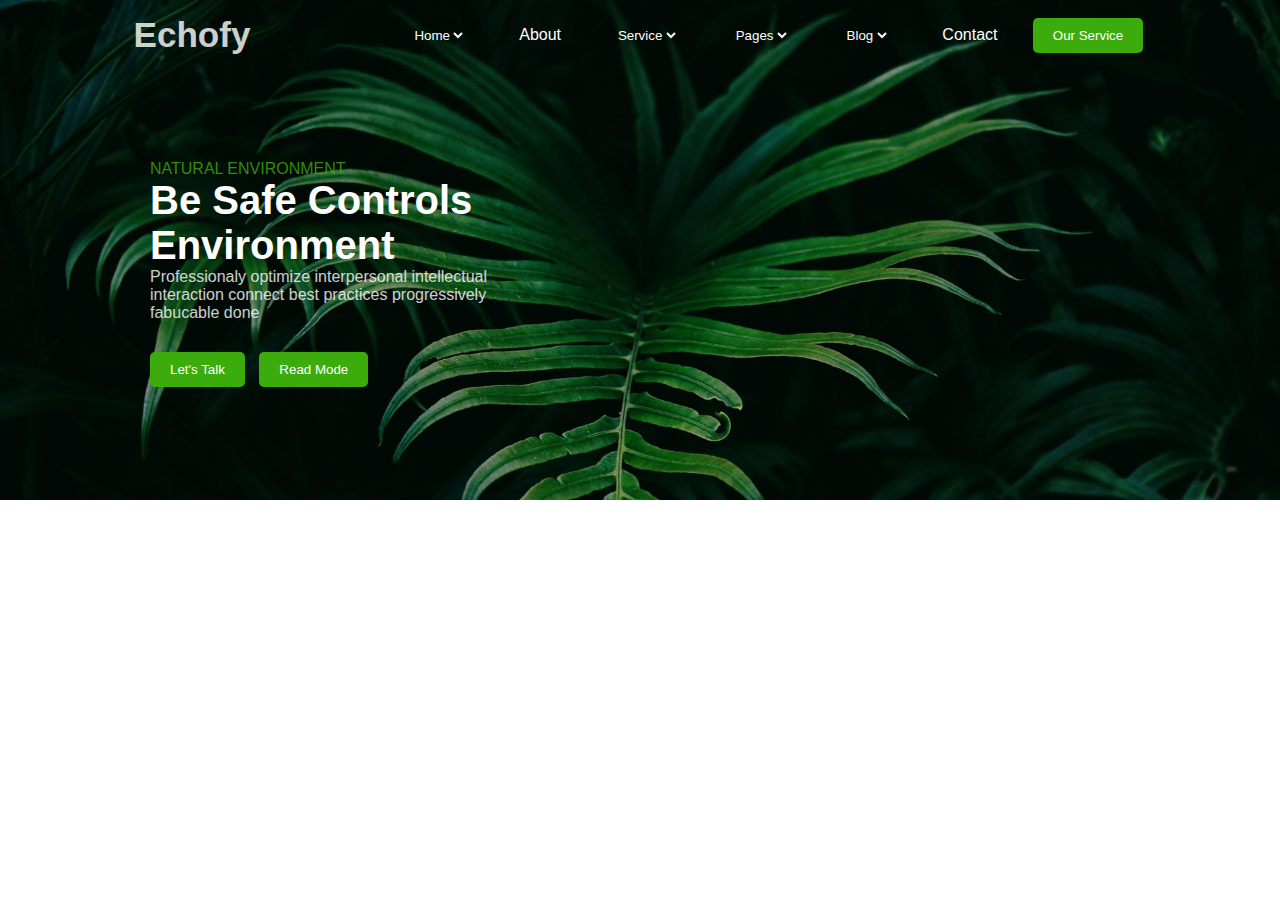
==== index/index.html @ ab8799f3 "started building Echofy  website" ====
<!DOCTYPE html>
<html lang="en">
<head>
    <meta charset="UTF-8">
    <meta name="viewport" content="width=device-width, initial-scale=1.0">
    <link rel="stylesheet" href="index.css">
    <title>Echofy</title>
</head>
<body>
    <section>
        <div class="box1">
            <div class="inner1"><h3>Echofy</h3></div>
            <div class="inner2">
                <div class="nav-btn">
                    <select name="home" id="home">
                        <option value="Home">Home</option>
                    </select>
                </div>
                <div class="nav-btn">About</div>
                <div class="nav-btn">
                    <select name="home" id="home">
                        <option value="Home">Service</option>
                    </select>
                </div>
                <div class="nav-btn">
                    <select name="home" id="home">
                        <option value="Home">Pages</option>
                    </select>
                </div>
                <div class="nav-btn">
                    <select name="home" id="home">
                        <option value="Home" class="option">Blog</option>
                    </select>
                </div>
                <div class="nav-btn">Contact</div>
            </div>
            <div class="inner3">
                <div><a href=""><button>Our Service</button></a></div>
            </div>
        </div>
        <div class="box2">
            <div class="inner1">
                <p class="green">NATURAL ENVIRONMENT</p>
                <h1>Be Safe Controls Environment</h1>
                <p id="para1">Professionaly optimize interpersonal intellectual interaction connect
                    best practices progressively fabucable done </p>
                <a href=""><button class="btn1">Let's Talk</button></a>
                <a href=""><button class="btn1">Read Mode</button></a>
            </div>
        </div>
    </section>
</body>
</html>
---- index/index.css ----
* {
    margin: 0;
    padding: 0;
    box-sizing: content-box;
}

body {
    font-family: sans-serif;
}

section {
    width: 100%;
    min-height: 500px;
    background-image: url("/img/leaves-fotor.png");
    background-size: cover;
    color: white;
}

section .box1 {
    width: 100%;
    height: 50px;
    display: flex;
    padding-top: 10px;
}
 
.box1 .inner1 {
    width: 30%;
    display: flex;
    justify-content: center;
    align-items: center;
    font-weight: bold;
    font-size: 30px;
}

.box1 .inner2 {
    width: 50%;
    display: flex;
    justify-content: space-around;
    align-items: center;
}

.box1 .inner3 {
    width: 10%;
    display: flex;
    justify-content: center;
    align-items: center;
}

button {
    background-color: rgb(60, 172, 12);
    border-radius: 5px;
    padding: 10px 20px;
    color: white;
    border: none;
}

section .box2 {
    width: 100%;
    height: 300px;
}

.box2 .inner1 {
    width: 30%;
    height: 300px;
    margin: 100px 50vw 50px 150px;
}

h1 {
    font-size: 2.5rem;
}

p {
    opacity: 0.8;
}

#para1 {
    padding-bottom: 30px;
}

.green {
    color:rgb(60, 172, 12)
}

h3 {
    opacity: 0.8;
}

.btn1 {
    margin-right: 10px;
}

select {
    background: transparent;
    color: white;
    border: none;
}
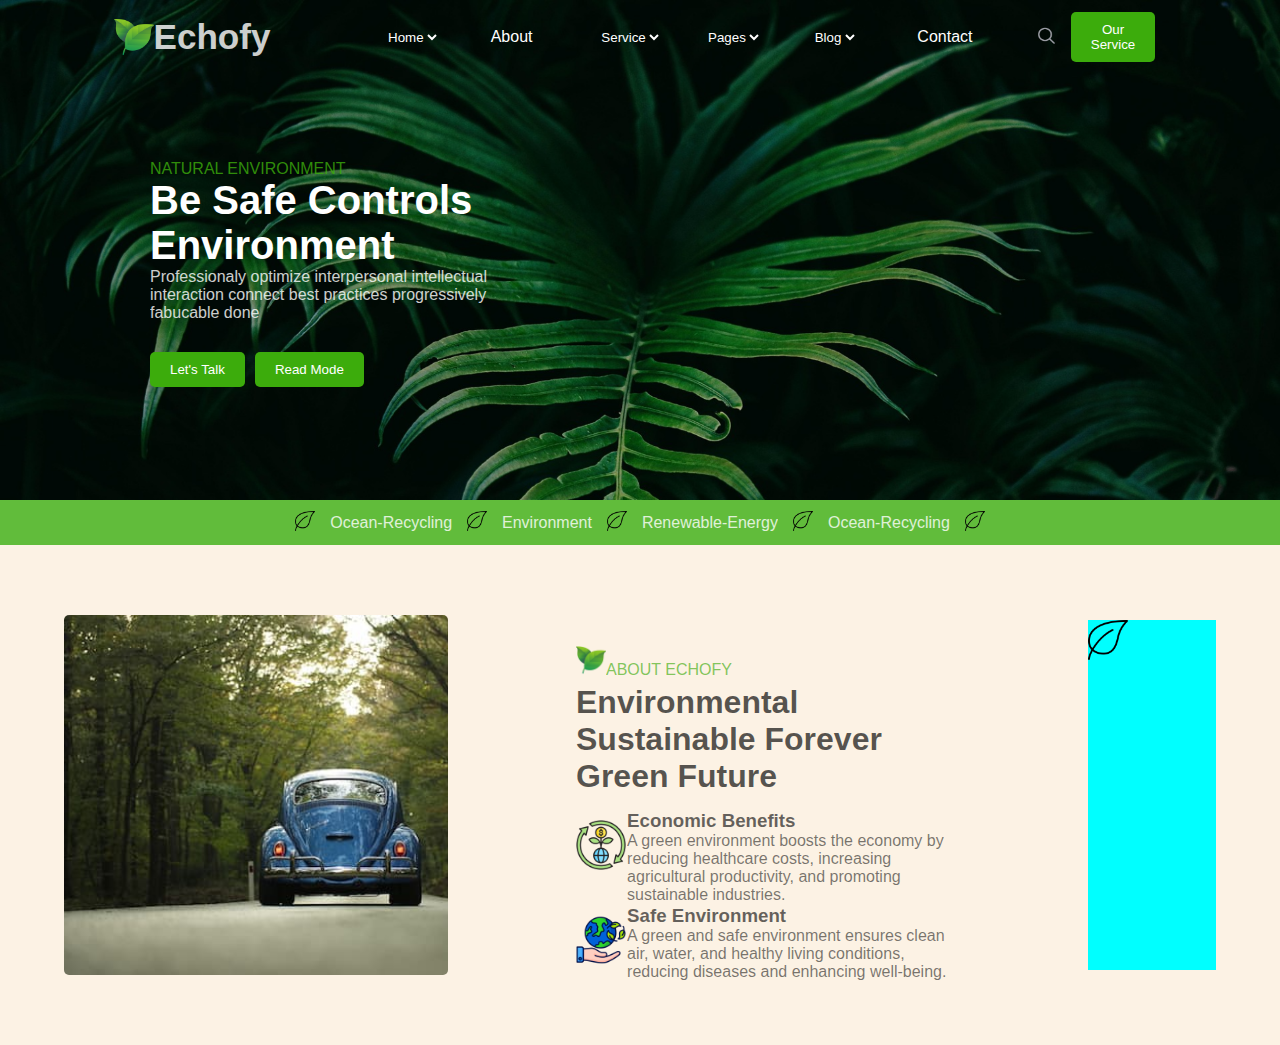
==== commit e9c848bb: "added contents about echofy" ====
--- a/index/index.html
+++ b/index/index.html
@@ -7,9 +7,9 @@
     <title>Echofy</title>
 </head>
 <body>
-    <section>
+    <section id="header">
         <div class="box1">
-            <div class="inner1"><h3>Echofy</h3></div>
+            <div class="inner1"><img src="/img/leaf.png" alt="logo" length="40" height="40"><h3>Echofy</h3></div>
             <div class="inner2">
                 <div class="nav-btn">
                     <select name="home" id="home">
@@ -35,7 +35,8 @@
                 <div class="nav-btn">Contact</div>
             </div>
             <div class="inner3">
-                <div><a href=""><button>Our Service</button></a></div>
+                <a href=""><img class="img1" src="/img/image.png" alt="sreach icon" width="20" height="20"></a><a href=""></a>
+                <div><button>Our Service</button></a></div>
             </div>
         </div>
         <div class="box2">
@@ -44,9 +45,71 @@
                 <h1>Be Safe Controls Environment</h1>
                 <p id="para1">Professionaly optimize interpersonal intellectual interaction connect
                     best practices progressively fabucable done </p>
-                <a href=""><button class="btn1">Let's Talk</button></a>
-                <a href=""><button class="btn1">Read Mode</button></a>
+                <div class="inner-box">
+                    <a href=""><button class="btn1">Let's Talk</button></a>
+                    <a href=""><button class="btn1">Read Mode</button></a>
+                </div>
             </div>
+        </div>
+    </section>
+    <section id="divider">
+        <div>
+            <img class="img1" src="/img/leaf (1).png" alt="leaf pic" length="20" width="20">
+        </div>
+        <div>
+            <p>Ocean-Recycling</p>
+        </div>
+        <div>
+            <img class="img1" src="/img/leaf (1).png" alt="leaf pic" length="20" width="20">
+        </div>
+        <div>
+            <p>Environment</p>
+        </div>
+        <div>
+            <img class="img1" src="/img/leaf (1).png" alt="leaf pic" length="20" width="20">
+        </div>
+        <div>
+            <p>Renewable-Energy</p>
+        </div>
+        <div>
+            <img class="img1" src="/img/leaf (1).png" alt="leaf pic" length="20" width="20">
+        </div>
+        <div>
+            <p>Ocean-Recycling</p>
+        </div>
+        <div>
+            <img class="img1" src="/img/leaf (1).png" alt="leaf pic" length="20" width="20">
+        </div>
+    </section>
+    <section id="section-one">
+        <div class="box1">
+        </div>
+        <div class="box2">
+            <div>
+                <img class="inline" src="/img/leaf.png" alt="logo" length="30" height="30"><p class="inline">ABOUT ECHOFY</p>
+            </div>
+            <h2>Environmental Sustainable Forever Green Future</h2>
+            <div class="container1">
+                <div class="inner10">
+                    <img src="/img/green-economy.png" alt="icon" height="50" width="50">
+                </div>
+                <div class="inner20">
+                    <h3 class="blacked">Economic Benefits</h3>
+                    <p class="blackedp">A green environment boosts the economy by reducing healthcare costs, increasing agricultural productivity, and promoting sustainable industries.</p>
+                </div>
+            </div>
+            <div class="container1">
+                <div class="inner10">
+                    <img src="/img/environmentalism.png" alt="icon" height="50" width="50">
+                </div>
+                <div class="inner20">
+                    <h3 class="blacked">Safe Environment</h3>
+                    <p class="blackedp">A green and safe environment ensures clean air, water, and healthy living conditions, reducing diseases and enhancing well-being.</p>
+                </div>
+            </div>
+        </div>
+        <div class="box3">
+            <img src="/img/leaf (1).png" alt="leaf pic" height="40" weight="40">
         </div>
     </section>
 </body>
--- a/index/index.css
+++ b/index/index.css
@@ -6,26 +6,28 @@
 
 body {
     font-family: sans-serif;
+    color: white;
 }
 
-section {
+#header {
     width: 100%;
-    min-height: 500px;
+    height: 500px;
     background-image: url("/img/leaves-fotor.png");
     background-size: cover;
-    color: white;
 }
 
 section .box1 {
     width: 100%;
     height: 50px;
     display: flex;
+    flex-wrap: wrap;
     padding-top: 10px;
 }
  
 .box1 .inner1 {
     width: 30%;
     display: flex;
+    flex-wrap: wrap;
     justify-content: center;
     align-items: center;
     font-weight: bold;
@@ -35,8 +37,13 @@
 .box1 .inner2 {
     width: 50%;
     display: flex;
+    flex-wrap: wrap;
     justify-content: space-around;
     align-items: center;
+}
+
+.nav-btn {
+    flex: 1 1 50px;
 }
 
 .box1 .inner3 {
@@ -50,16 +57,17 @@
     background-color: rgb(60, 172, 12);
     border-radius: 5px;
     padding: 10px 20px;
+    border: none;
     color: white;
-    border: none;
 }
 
 section .box2 {
     width: 100%;
-    height: 300px;
+    max-height: 300px;
 }
 
 .box2 .inner1 {
+    flex: 1 1 300px;
     width: 30%;
     height: 300px;
     margin: 100px 50vw 50px 150px;
@@ -85,6 +93,12 @@
     opacity: 0.8;
 }
 
+h2 {
+    font-size: 2rem;
+    color: rgba(0, 0, 0, 0.655);
+    margin-top: 5px;
+}
+
 .btn1 {
     margin-right: 10px;
 }
@@ -93,4 +107,88 @@
     background: transparent;
     color: white;
     border: none;
+}
+
+.img1 {
+    padding: 15px;
+}
+
+.inner-box {
+    display: flex;
+}
+
+#divider {
+    color: white;
+    width: 100%;
+    height: 5vh;
+    background-color: rgba(60, 172, 12, 0.808);
+    display: flex;
+    justify-content: center;
+    align-items: center;
+}
+
+#section-one {
+    width: 100%;
+    height: 500px;
+    background-color: rgba(250, 235, 215, 0.667);
+    display: flex;
+    justify-content: space-around;
+    align-items: center;
+}
+
+#section-one .box1 {
+    height: 350px;
+    width: 30%;
+    background-image: url("/img/car-fotor.jpg");
+    background-size: cover;
+    border-radius: 5px;
+}
+
+#section-one .box2 {
+    height: 350px;
+    width: 30%;
+    
+}
+
+#section-one .box3 {
+    height: 350px;
+    width: 10%;
+    background-color: aqua;
+}
+
+.inline {
+    display: inline;
+    color: rgba(60, 172, 12, 0.808);
+}
+
+.container1 {
+    display: flex;
+    max-height: 90px;
+    margin-bottom: 5px;
+    margin-top: 15px;
+}
+
+.inner10 {
+    width: 12%;
+    height: 70px;
+    padding-top: 10px;
+    padding-right: 5px;
+}
+
+.inner20 {
+    width: 88%;
+    height: 80px;
+}
+
+.blacked {
+    color:rgba(0, 0, 0, 0.75);
+}
+
+.blackedp {
+    color:rgba(0, 0, 0, 0.655);
+    size: 5px;
+}
+
+.box3 {
+    margin:0
 }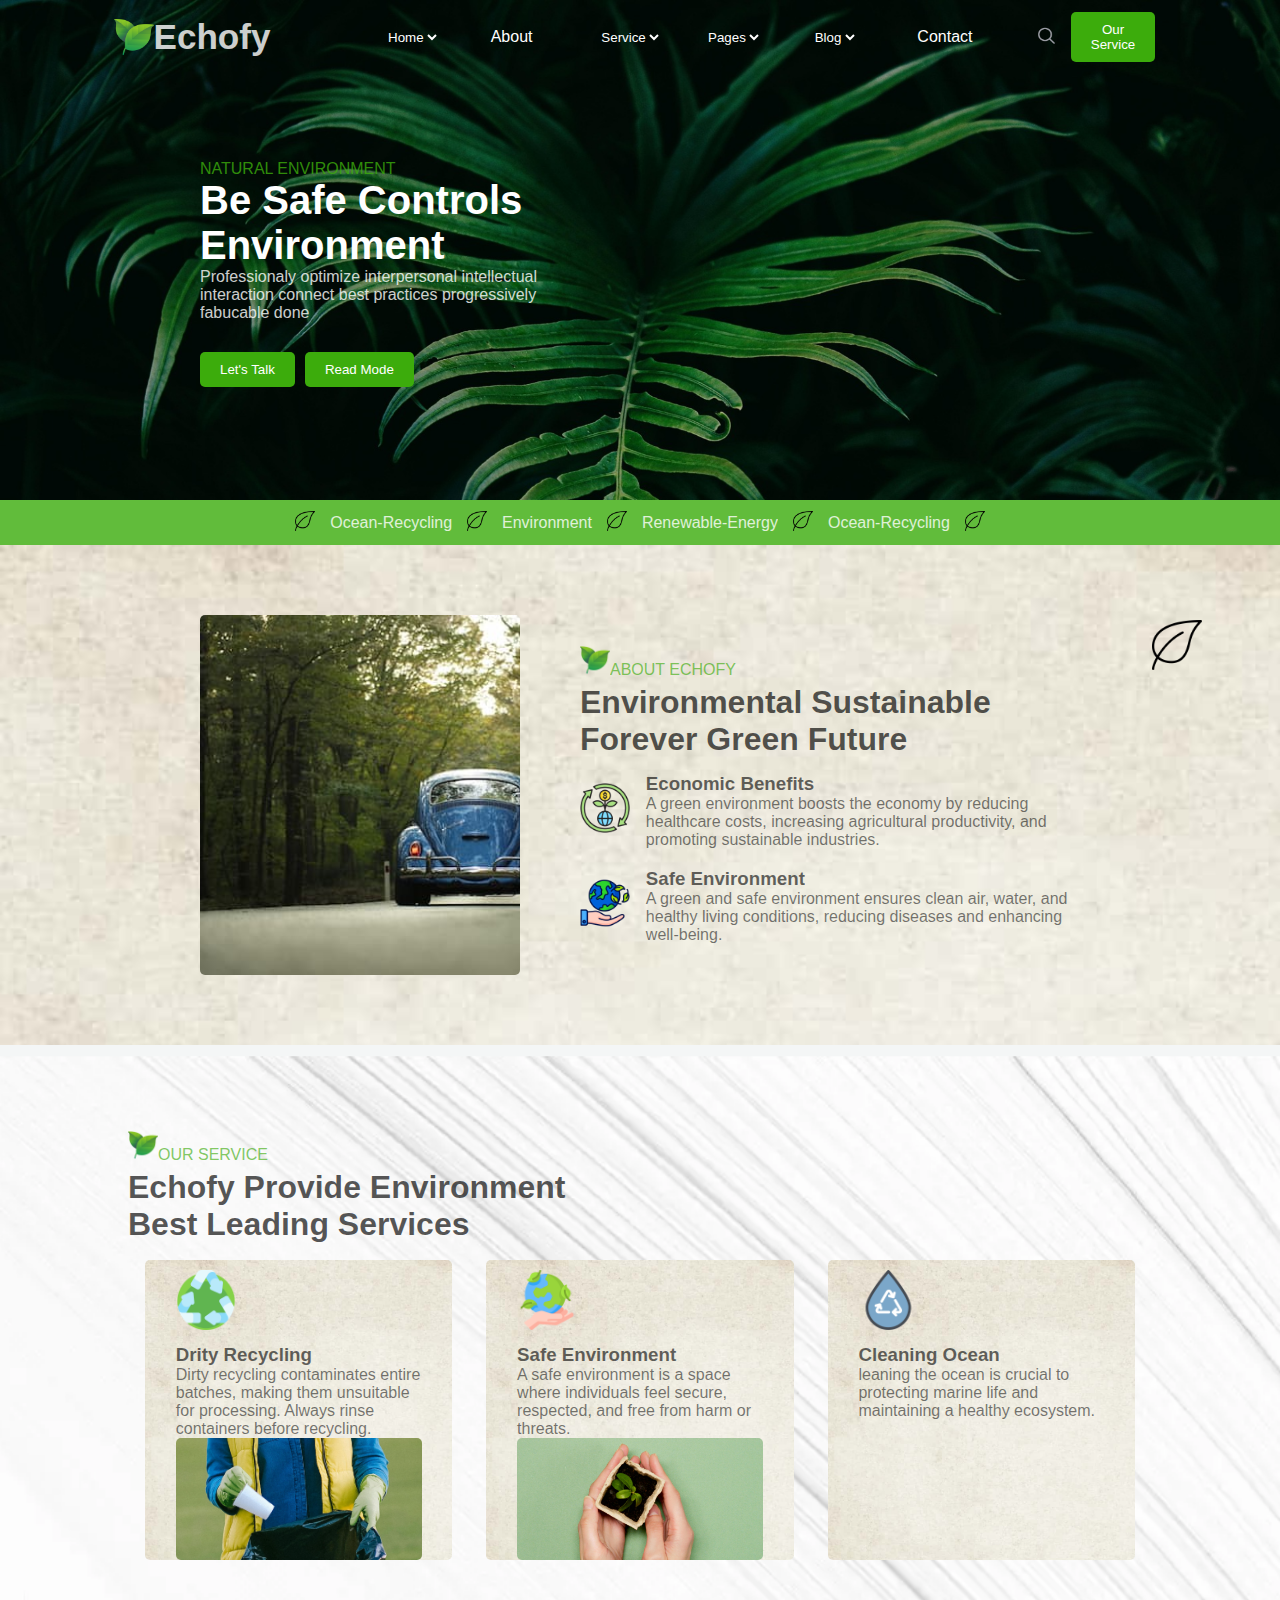
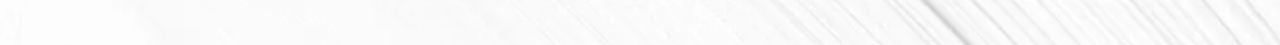
==== commit e0dfd29e: "included echofy services and more" ====
--- a/index/index.html
+++ b/index/index.html
@@ -36,7 +36,7 @@
             </div>
             <div class="inner3">
                 <a href=""><img class="img1" src="/img/image.png" alt="sreach icon" width="20" height="20"></a><a href=""></a>
-                <div><button>Our Service</button></a></div>
+                <div><button id="service-btn">Our Service</button></a></div>
             </div>
         </div>
         <div class="box2">
@@ -88,7 +88,8 @@
             <div>
                 <img class="inline" src="/img/leaf.png" alt="logo" length="30" height="30"><p class="inline">ABOUT ECHOFY</p>
             </div>
-            <h2>Environmental Sustainable Forever Green Future</h2>
+            <h2>Environmental Sustainable <br>
+                Forever Green Future</h2>
             <div class="container1">
                 <div class="inner10">
                     <img src="/img/green-economy.png" alt="icon" height="50" width="50">
@@ -109,8 +110,60 @@
             </div>
         </div>
         <div class="box3">
-            <img src="/img/leaf (1).png" alt="leaf pic" height="40" weight="40">
+            <img src="/img/leaf (1).png" alt="leaf pic" height="50" weight="50">
         </div>
     </section>
+    <section id="section-two">
+        <div class="div1">
+            <img class="inline" src="/img/leaf.png" alt="logo" length="30" height="30"><p class="inline">OUR SERVICE</p>
+            <h2>Echofy Provide Environment <br>
+            Best Leading Services</h2>
+        </div>
+        <div class="div2">
+            <div class="inner">
+                <div class="inside one">
+                    <img src="/img/recycle.png" alt="recycling icon" width="60" height="60">
+                </div>
+                <div class="inside two">
+                    <h3 class="blacked">Drity Recycling</h3>
+                <p class="blackedp">
+                    Dirty recycling contaminates entire batches, making them unsuitable for processing. Always rinse containers before recycling.
+                </p>
+                </div>
+                <div class="inside three cleaning">
+
+                </div>
+            </div>
+            <div class="inner">
+                <div class="inside one">
+                    <img src="/img/environmentalism (1).png" alt="safe environment icon" width="60" height="60">
+                </div>
+                <div class="inside two">
+                    <h3 class="blacked">Safe Environment</h3>
+                <p class="blackedp">
+                    A safe environment is a space where individuals feel secure, respected, and free from harm or threats.
+                </p>
+                </div>
+                <div class="inside three planting">
+
+                </div>
+            </div>
+            <div class="inner">
+                <div class="inside one">
+                    <img src="/img/recycle-water.png" alt="safe environment icon" width="60" height="60">
+                </div>
+                <div class="inside two">
+                    <h3 class="blacked">Cleaning Ocean</h3>
+                <p class="blackedp">
+                    leaning the ocean is crucial to protecting marine life and maintaining a healthy ecosystem.
+                </p>
+                </div>
+                <div class="inside three ocean">
+
+                </div>
+            </div>
+        </div>
+    </section>
+    <script src="index.js"></script>
 </body>
 </html>--- a/index/index.css
+++ b/index/index.css
@@ -70,7 +70,7 @@
     flex: 1 1 300px;
     width: 30%;
     height: 300px;
-    margin: 100px 50vw 50px 150px;
+    margin: 100px 50vw 50px 200px;
 }
 
 h1 {
@@ -130,30 +130,32 @@
 #section-one {
     width: 100%;
     height: 500px;
-    background-color: rgba(250, 235, 215, 0.667);
-    display: flex;
-    justify-content: space-around;
-    align-items: center;
+    background-image: url("/img/image.jpg");
+    background-size: cover;
+    display: flex;
+    gap: 60px;
+    align-items: center;
+    
 }
 
 #section-one .box1 {
     height: 350px;
-    width: 30%;
+    width: 25%;
     background-image: url("/img/car-fotor.jpg");
     background-size: cover;
     border-radius: 5px;
+    margin-left: 200px;
 }
 
 #section-one .box2 {
     height: 350px;
-    width: 30%;
+    width: 40%;
     
 }
 
 #section-one .box3 {
     height: 350px;
-    width: 10%;
-    background-color: aqua;
+    width: 5%;
 }
 
 .inline {
@@ -189,6 +191,65 @@
     size: 5px;
 }
 
-.box3 {
-    margin:0
-}+#section-two {
+    width: 100%;
+    height: 600px;
+    background-image: url("/img/strip\ back.png");
+    background-size: cover;
+    display: flex;
+    flex-direction: column;
+    align-items: center;
+    justify-content: center;
+    gap: 30px;
+}
+
+.div1 {
+    width: 80%;
+    height: 100px;
+}
+
+.div2 {
+    width: 80%;
+    height: 300px;
+    display: flex;
+    justify-content: space-around;
+}
+
+.inner {
+    width: 30%;
+    height: 300px;
+    background-image: url("/img/image.jpg");
+    background-size: cover;
+    border-radius: 5px;
+    display: flex;
+    flex-direction: column;
+    align-items: center;
+}
+
+.inside {
+    width: 80%;
+    padding-top: 10px;
+    gap: 5px;
+}
+
+.cleaning {
+    height: 150px;
+    background-image: url("/img/cleaning-fotor1.png");
+    background-size: cover;
+    border-radius: 5px;
+}
+
+.planting {
+    height: 150px;
+    background-image: url("/img/safe\ envi.jpg");
+    background-size: cover;
+    border-radius: 5px;
+} 
+
+.ocean {
+    height: 150px;
+    background-image: url("/img/oceancleaning-fotor.png");
+    background-size: cover;
+    border-radius: 5px;
+}
+
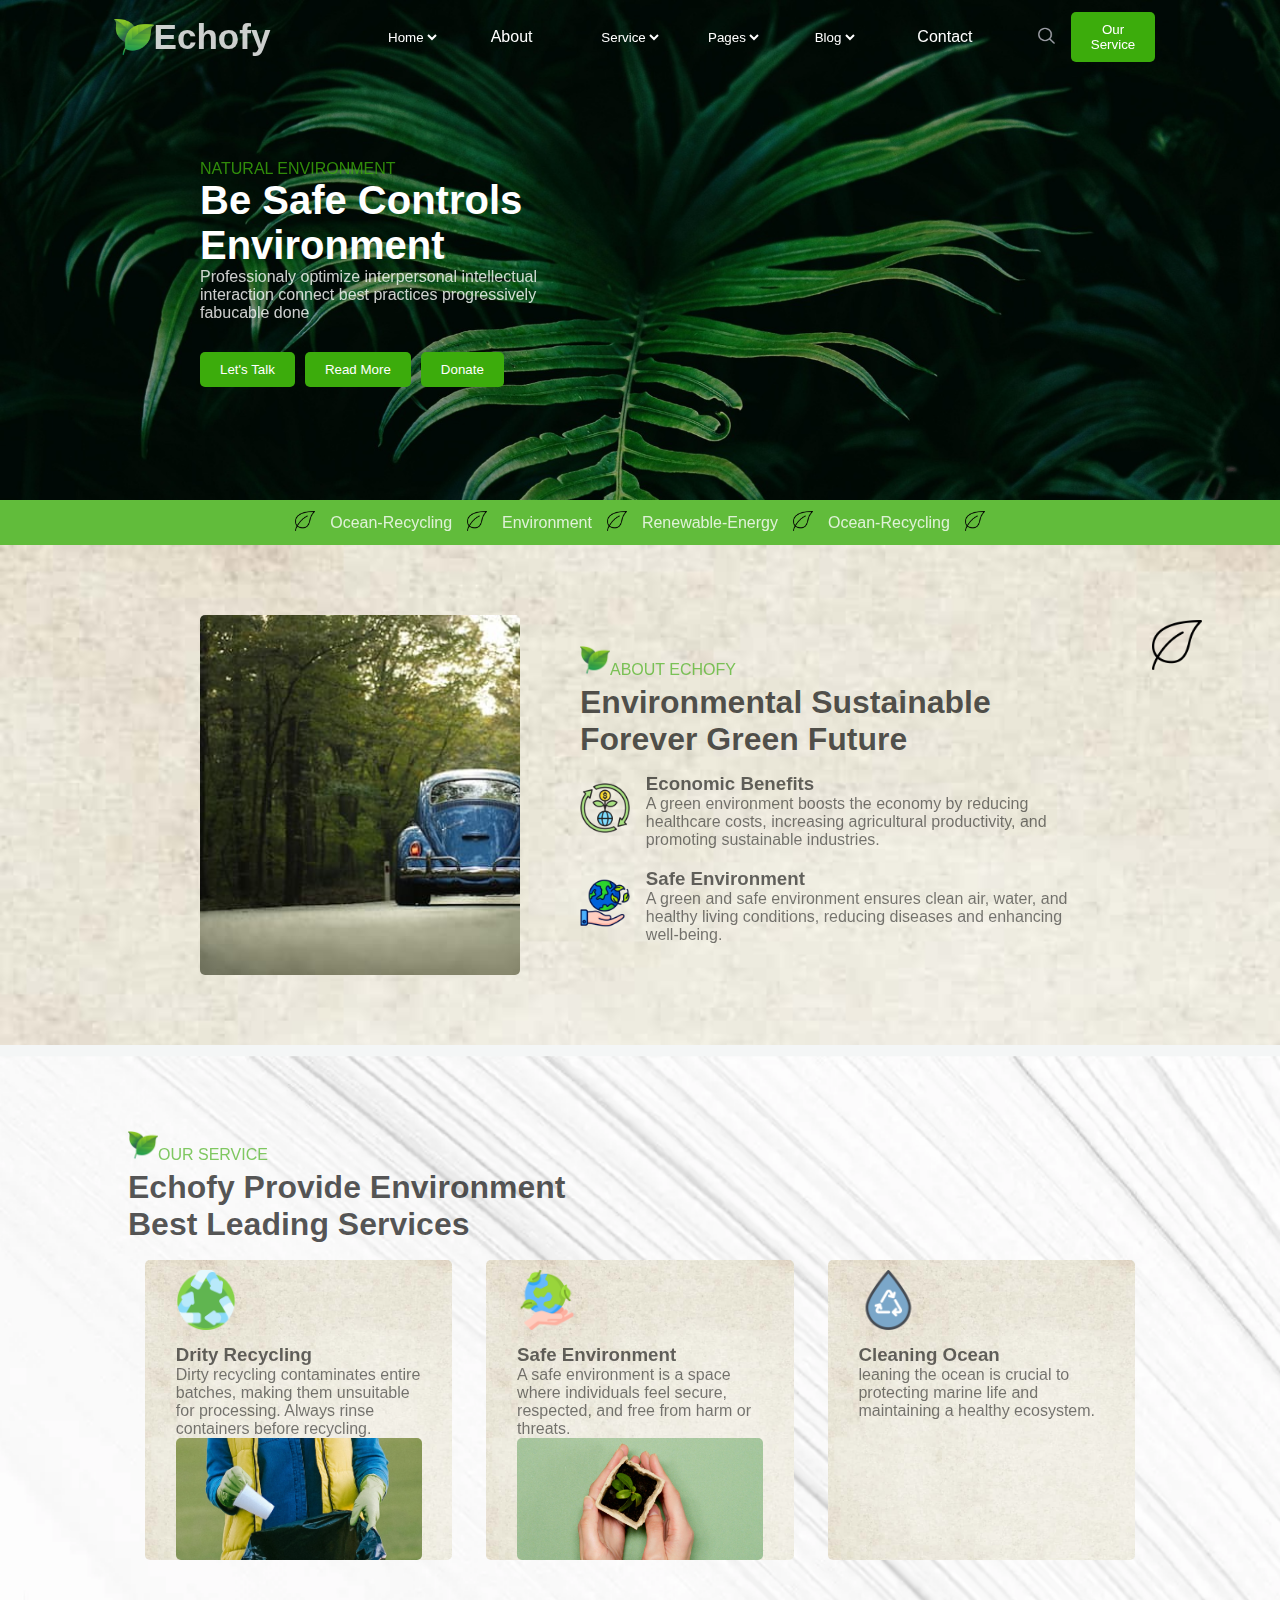
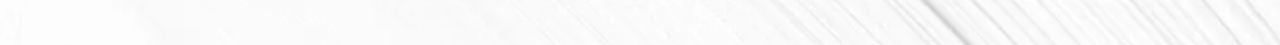
==== commit ca8b4e95: "created a docation page and connect with the main page" ====
--- a/index/index.html
+++ b/index/index.html
@@ -4,6 +4,7 @@
     <meta charset="UTF-8">
     <meta name="viewport" content="width=device-width, initial-scale=1.0">
     <link rel="stylesheet" href="index.css">
+    <link rel="icon" href="/img/leaf.png" type="image/png">
     <title>Echofy</title>
 </head>
 <body>
@@ -47,7 +48,8 @@
                     best practices progressively fabucable done </p>
                 <div class="inner-box">
                     <a href=""><button class="btn1">Let's Talk</button></a>
-                    <a href=""><button class="btn1">Read Mode</button></a>
+                    <a href=""><button class="btn1">Read More</button></a>
+                    <a href="/donate.html"><button class="btn1">Donate</button></a>
                 </div>
             </div>
         </div>
--- a/index/index.css
+++ b/index/index.css
@@ -17,6 +17,8 @@
 }
 
 section .box1 {
+    position: sticky;
+    top: 0;
     width: 100%;
     height: 50px;
     display: flex;
